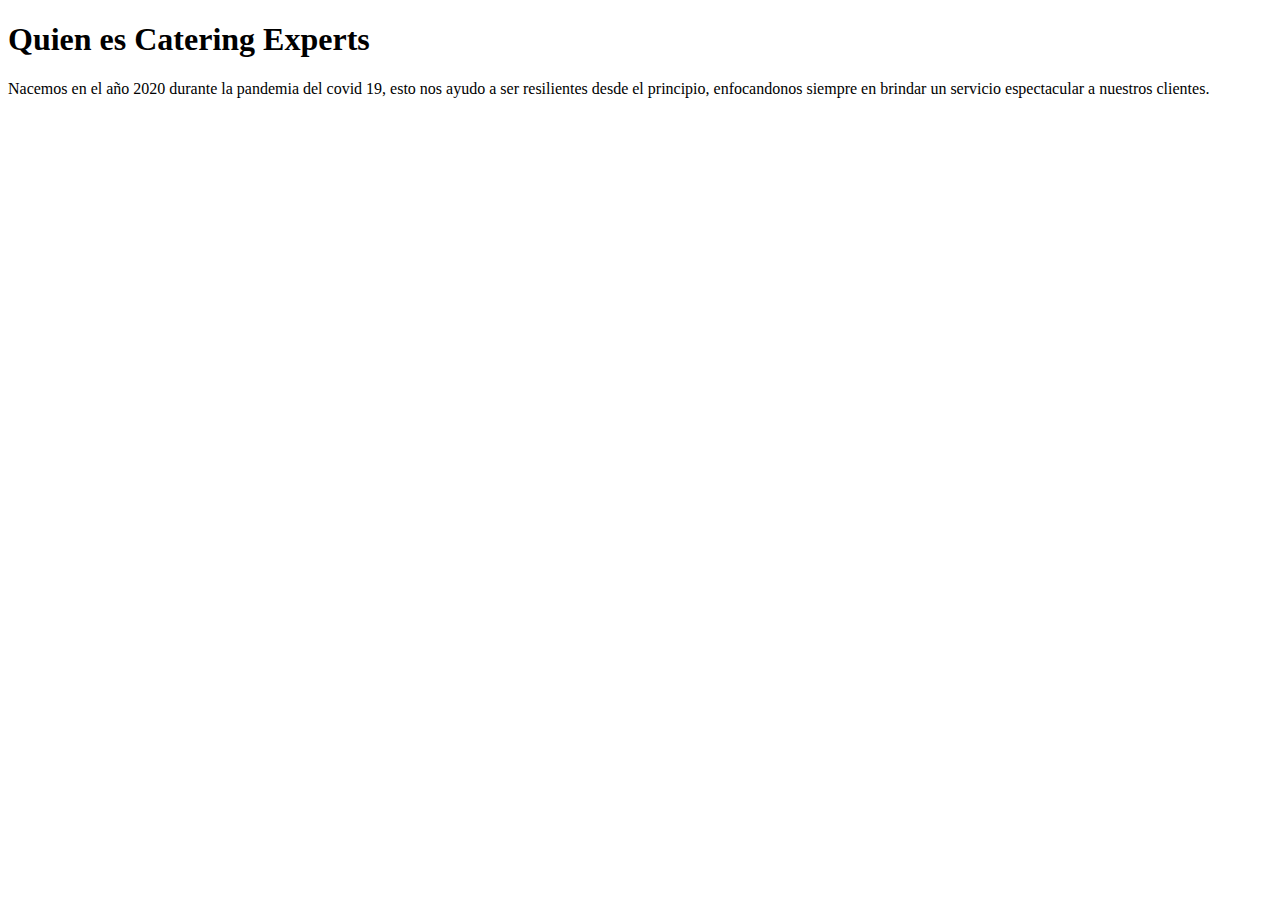
==== about.html @ 49453ecb "adding about page" ====
<!DOCTYPE html>
<html lang="en">
<head>
    <meta charset="UTF-8">
    <meta name="viewport" content="width=device-width, initial-scale=1.0">
    <title>About</title>
</head>
<body>
    <h1>Quien es Catering Experts </h1>
    <p>
        
        Nacemos en el año 2020 durante la pandemia 
        del covid 19, esto nos ayudo a ser resilientes
        desde el principio, enfocandonos siempre en
        brindar un servicio espectacular a nuestros clientes.

    </p>
</body>
</html>
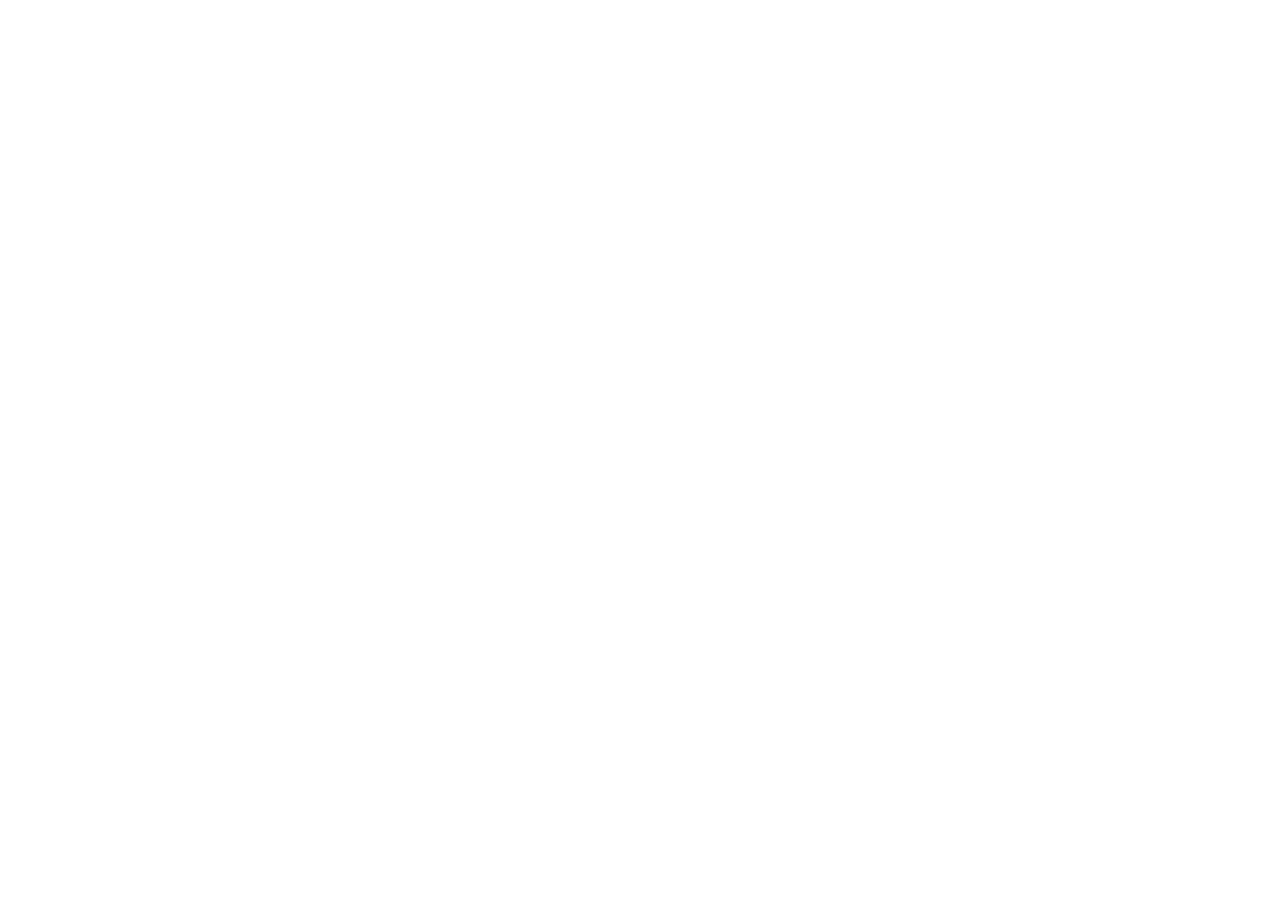
==== commit b3a4432d: "Base para trabajar, estructura." ====
--- a/about.html
+++ b/about.html
@@ -1,19 +1,20 @@
-<!DOCTYPE html>
-<html lang="en">
-<head>
-    <meta charset="UTF-8">
-    <meta name="viewport" content="width=device-width, initial-scale=1.0">
-    <title>About</title>
-</head>
-<body>
-    <h1>Quien es Catering Experts </h1>
-    <p>
-        
-        Nacemos en el año 2020 durante la pandemia 
-        del covid 19, esto nos ayudo a ser resilientes
-        desde el principio, enfocandonos siempre en
-        brindar un servicio espectacular a nuestros clientes.
-
-    </p>
-</body>
+<!DOCTYPE html>
+<html>
+
+<head>
+  <!-- Deja el contenido estático necesario en el head, si lo hay -->
+</head>
+
+<body>
+  <header id="header">
+    <!-- Con el uso de JavaScript, el contenido de este header se carga desde un archivo externo -->
+  </header>
+  
+  <footer id="footer">
+    <!-- Con el uso de JavaScript, el contenido de este footer se carga 
+    desde un archivo externo (footer.html) -->
+  </footer>
+</body>
+<!-- script para llamar a las funciones de JavaScript del archivo script.js-->
+<script src="js/script.js"></script> 
 </html>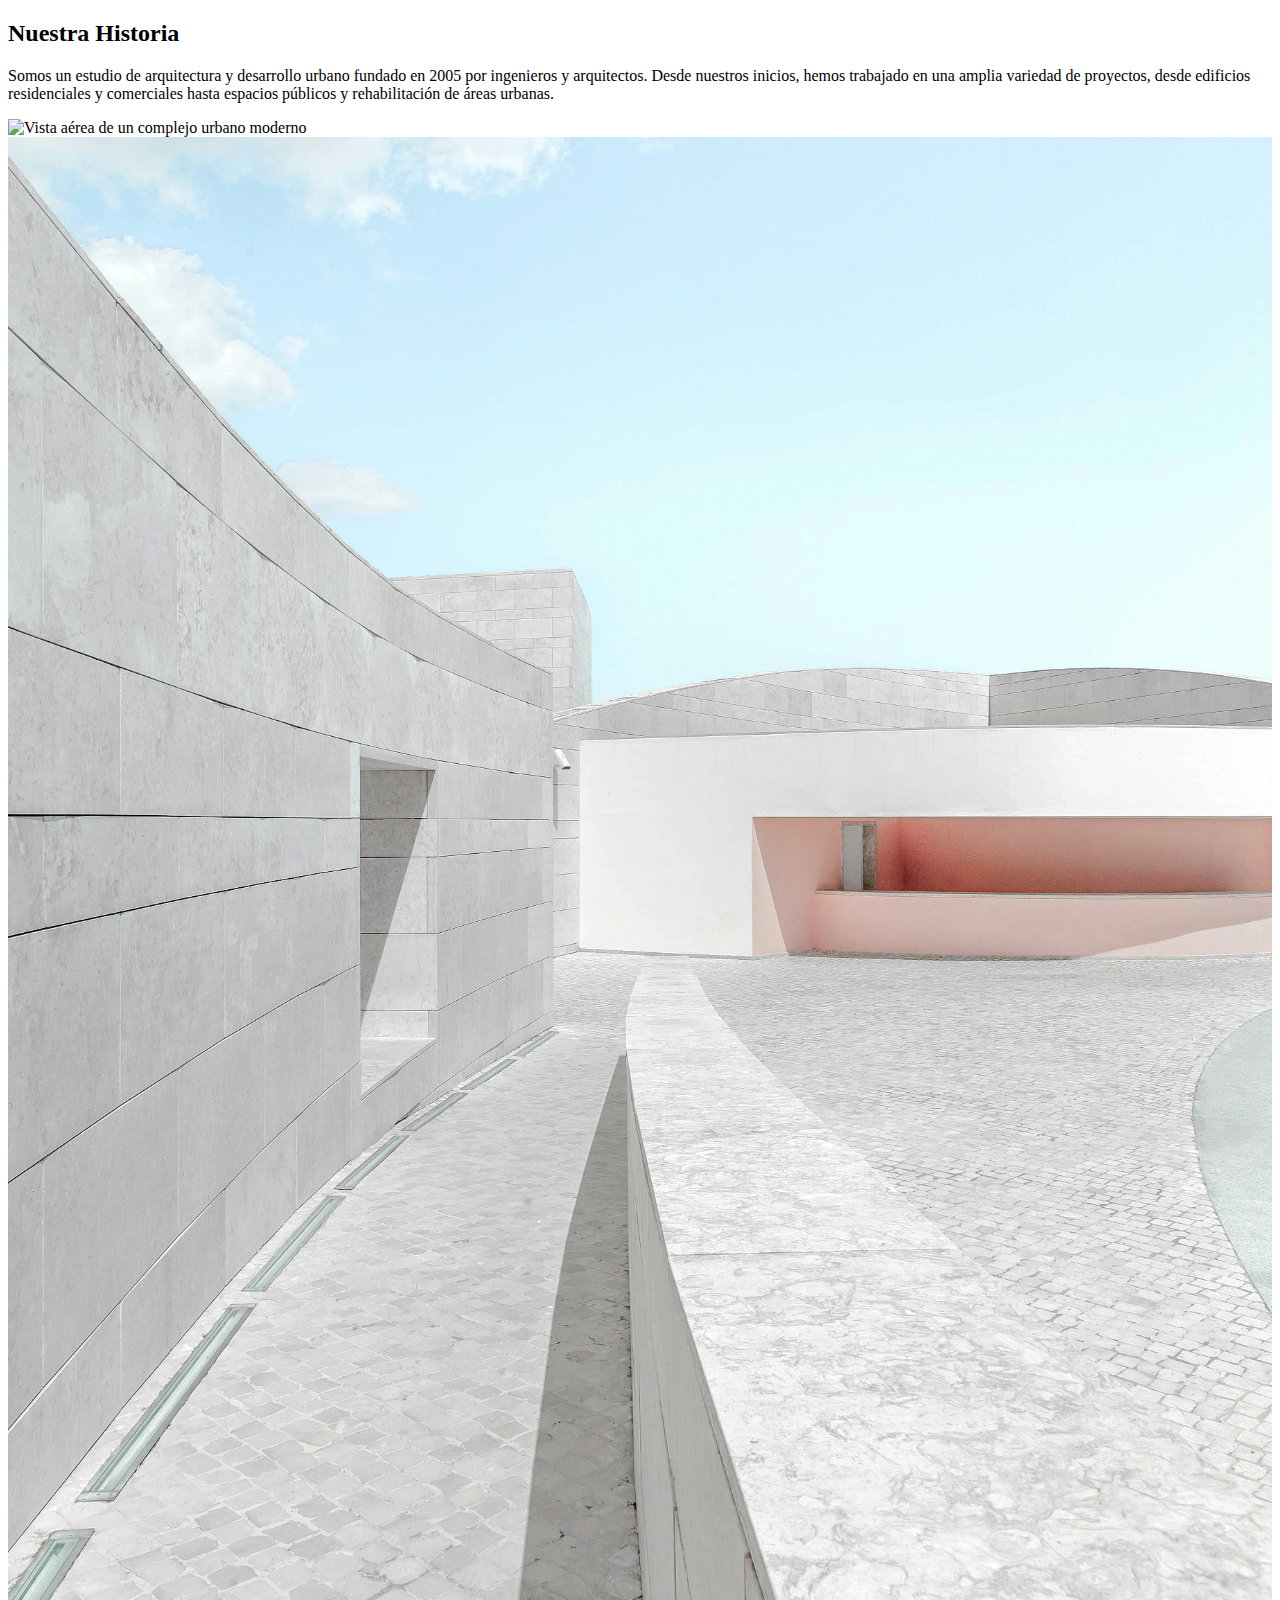
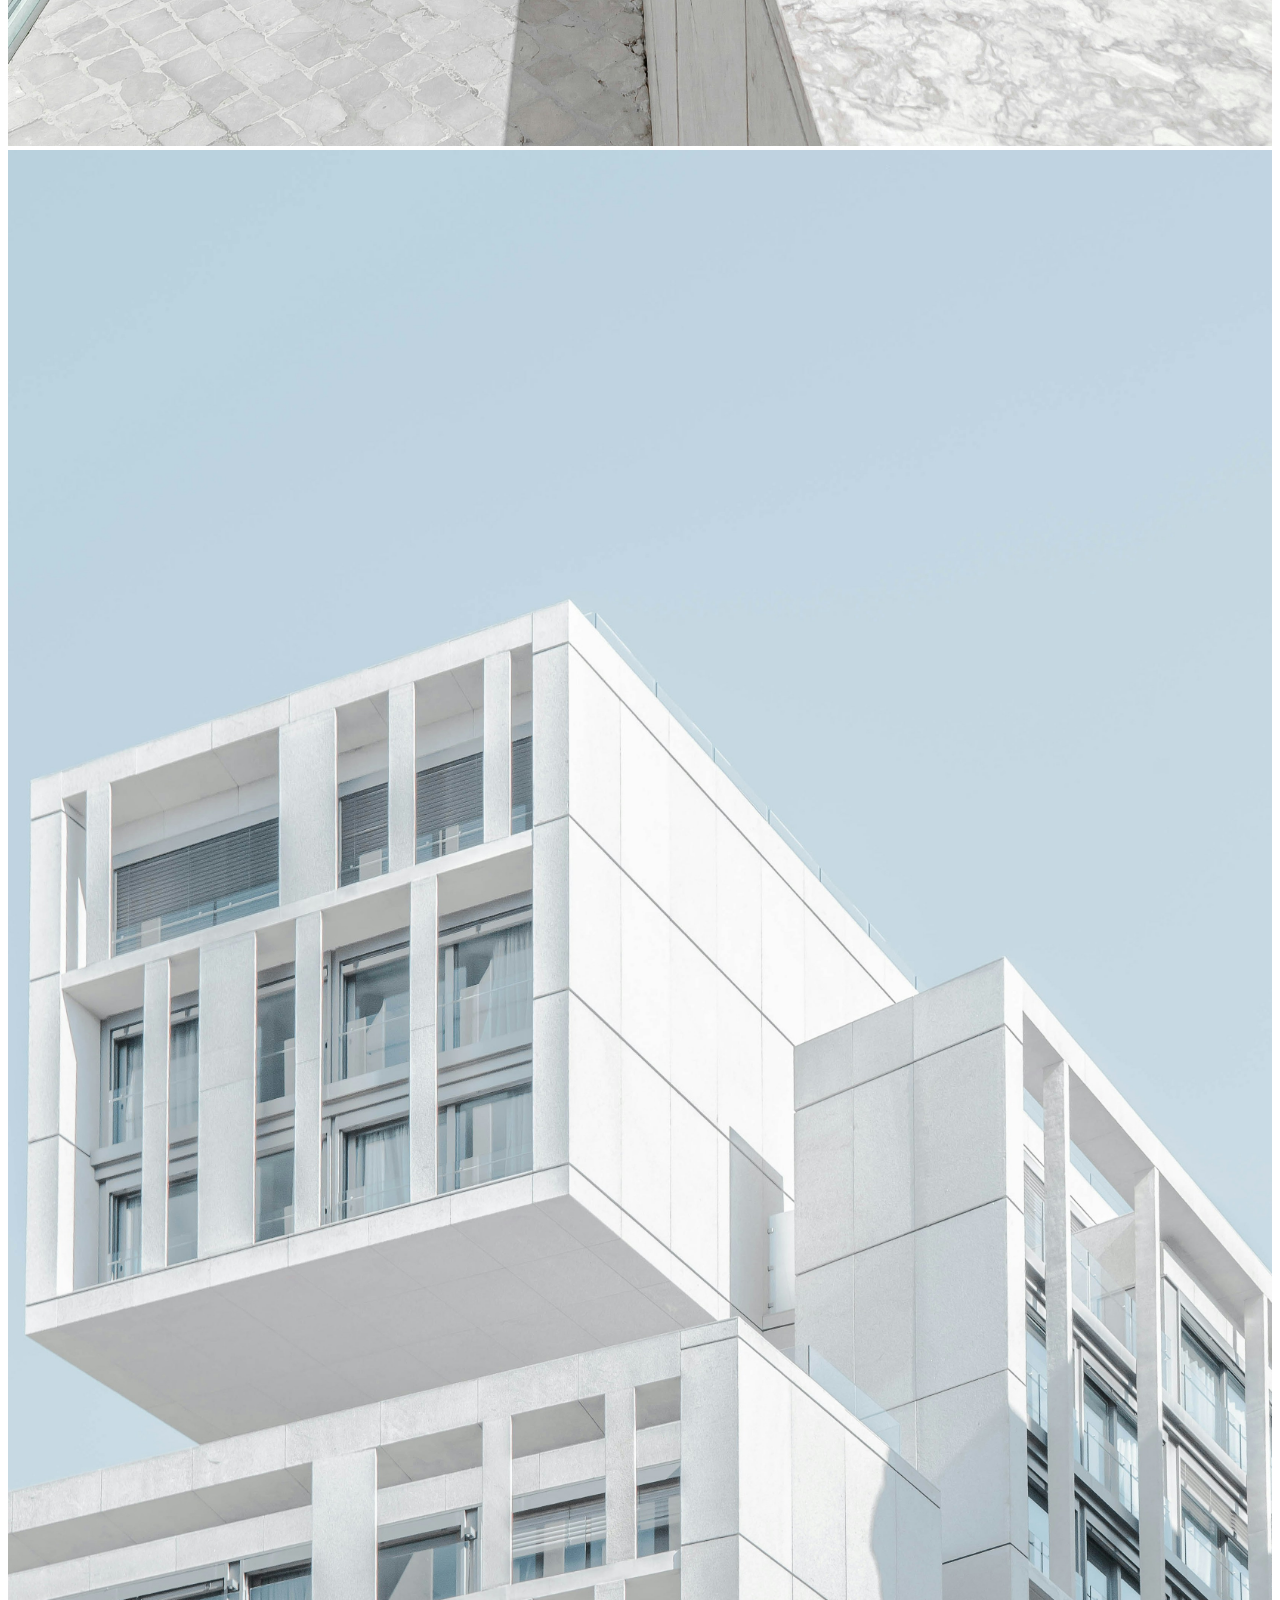
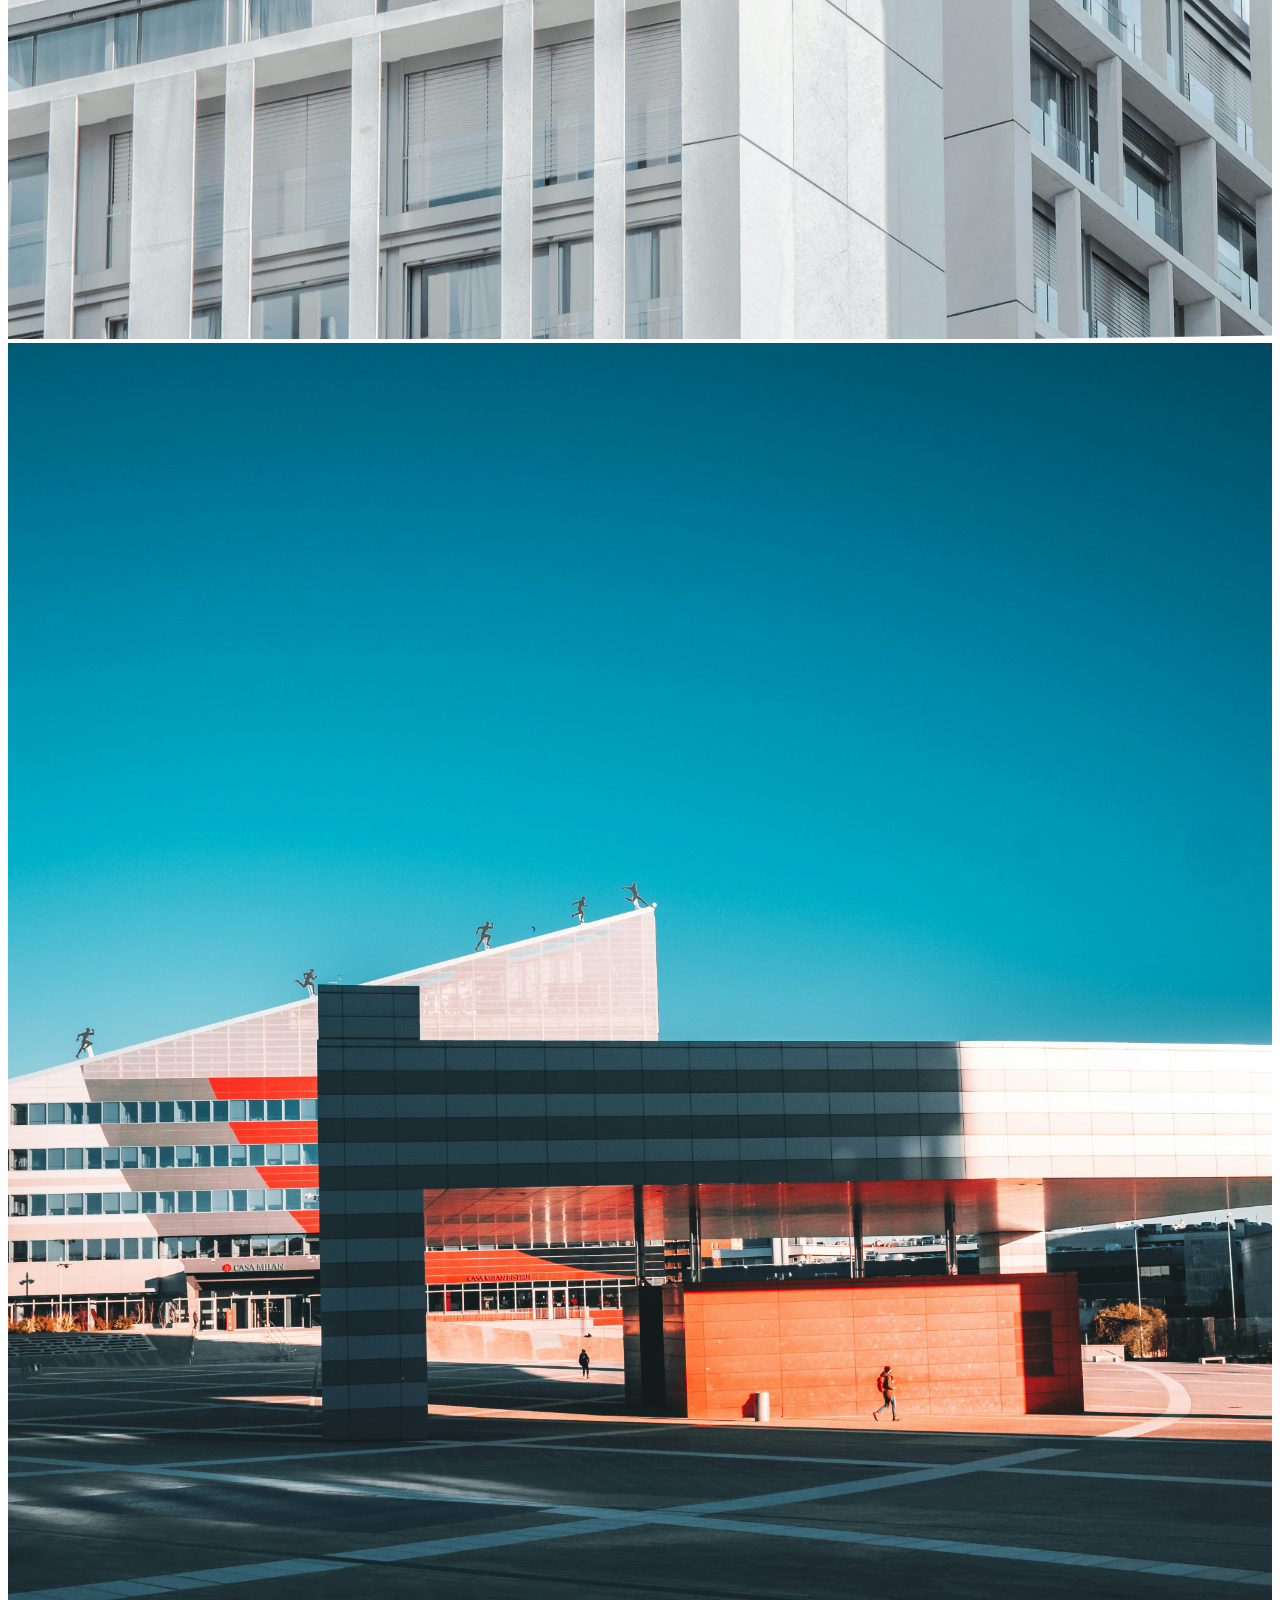
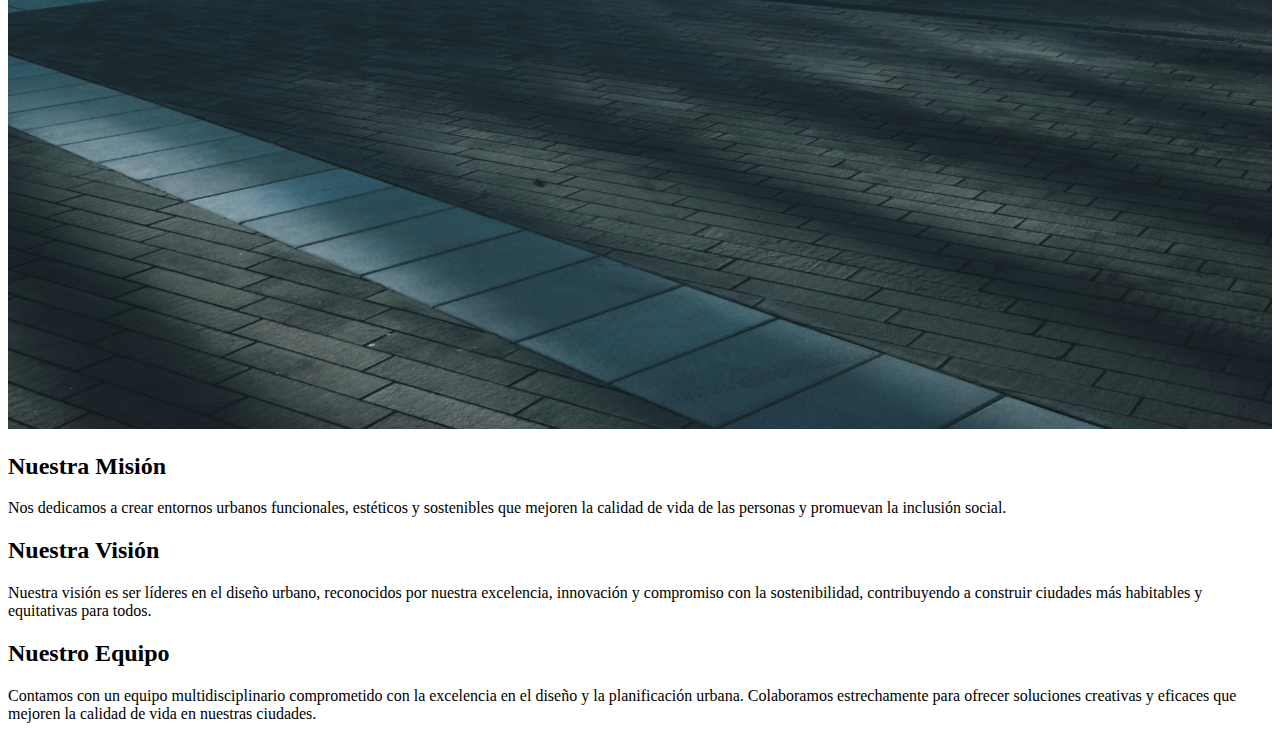
==== commit 3ef45c25: "Merge branch 'main' of https://github.com/rey03Lu/proyectoDAW" ====
--- a/about.html
+++ b/about.html
@@ -2,19 +2,67 @@
 <html>
 
 <head>
-  <!-- Deja el contenido estático necesario en el head, si lo hay -->
+  <style>
+    .imagen img {
+      max-width: 100%; /* Para asegurar que la imagen no sea más ancha que su contenedor */
+      height: auto; /* Para mantener la proporción de aspecto de la imagen */
+    }
+  </style>
 </head>
 
 <body>
   <header id="header">
-    <!-- Con el uso de JavaScript, el contenido de este header se carga desde un archivo externo -->
+    <!-- Con el uso de JavaScript, el contenido de este header se carga 
+    desde un archivo externo (header.html) -->
   </header>
-  
+
+  <main>
+    <section>
+      <h2>Nuestra Historia</h2>
+      <p>Somos un estudio de arquitectura y desarrollo urbano fundado en 2005 por ingenieros y arquitectos. Desde nuestros inicios, hemos trabajado en una amplia variedad de proyectos, desde edificios residenciales y comerciales hasta espacios públicos y rehabilitación de áreas urbanas.</p>
+    </section>
+
+    <!-- Galería de imágenes -->
+    <section class="galeria">
+      <div class="imagen">
+        <img src="images/imagenes_QuienesSomos/danist-soh-dqXiw7nCb9Q-unsplash.jpg" alt="Vista aérea de un complejo urbano moderno">
+      </div>
+      <div class="imagen">
+        <img src="images/imagenes_QuienesSomos/joel-filipe-6pq-BnMce1E-unsplash.jpg" alt="Edificio contemporáneo iluminado por la noche">
+      </div>
+      <div class="imagen">
+        <img src="images/imagenes_QuienesSomos/joel-filipe-RFDP7_80v5A-unsplash.jpg" alt="Intersección urbana con tráfico y peatones">
+      </div>
+      <div class="imagen">
+        <img src="images/imagenes_QuienesSomos/mikita-yo-7OwUpvntk_I-unsplash.jpg" alt="Vista panorámica de una ciudad al atardecer">
+      </div>
+    </section>
+
+    <section>
+      <h2>Nuestra Misión</h2>
+      <p>Nos dedicamos a crear entornos urbanos funcionales, estéticos y sostenibles que mejoren la calidad de vida de las personas y promuevan la inclusión social.</p>
+    </section>
+    <section>
+      <h2>Nuestra Visión</h2>
+      <p>Nuestra visión es ser líderes en el diseño urbano, reconocidos por nuestra excelencia, innovación y compromiso con la sostenibilidad, contribuyendo a construir ciudades más habitables y equitativas para todos.</p>
+    </section>
+    <section>
+      <h2>Nuestro Equipo</h2>
+      <p>Contamos con un equipo multidisciplinario comprometido con la excelencia en el diseño y la planificación urbana. Colaboramos estrechamente para ofrecer soluciones creativas y eficaces que mejoren la calidad de vida en nuestras ciudades.</p>
+    </section>
+
+  </main>
+
   <footer id="footer">
     <!-- Con el uso de JavaScript, el contenido de este footer se carga 
     desde un archivo externo (footer.html) -->
   </footer>
+
+  <!-- script para llamar a las funciones de JavaScript del archivo script.js-->
+  <script src="js/script.js"></script> 
+
 </body>
-<!-- script para llamar a las funciones de JavaScript del archivo script.js-->
-<script src="js/script.js"></script> 
-</html>+
+</html>
+
+
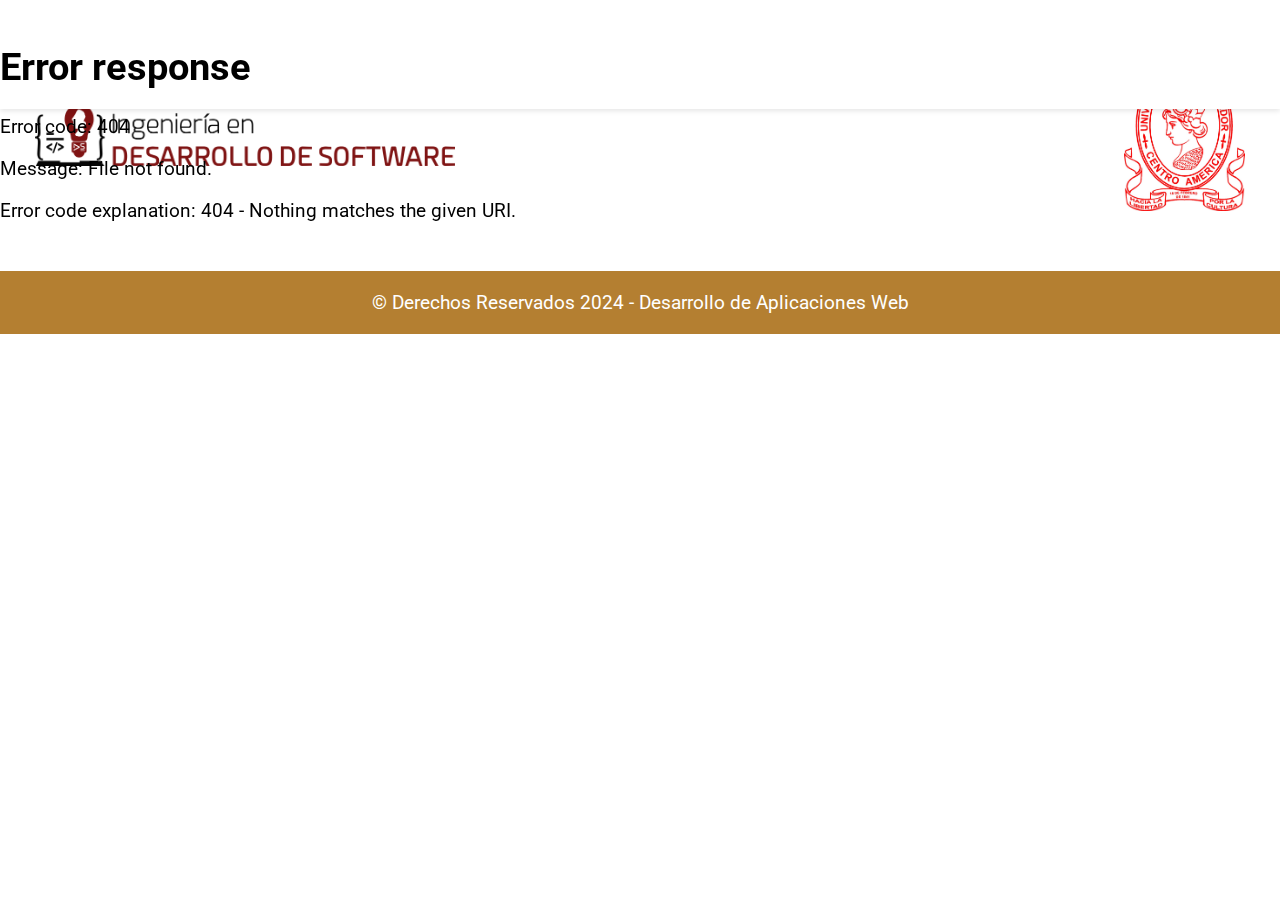
==== commit 700c609c: "Merge pull request #11 from luispolanco092/main" ====
--- a/about.html
+++ b/about.html
@@ -2,67 +2,19 @@
 <html>
 
 <head>
-  <style>
-    .imagen img {
-      max-width: 100%; /* Para asegurar que la imagen no sea más ancha que su contenedor */
-      height: auto; /* Para mantener la proporción de aspecto de la imagen */
-    }
-  </style>
+  <!-- Deja el contenido estático necesario en el head, si lo hay -->
 </head>
 
 <body>
   <header id="header">
-    <!-- Con el uso de JavaScript, el contenido de este header se carga 
-    desde un archivo externo (header.html) -->
+    <!-- Con el uso de JavaScript, el contenido de este header se carga desde un archivo externo -->
   </header>
-
-  <main>
-    <section>
-      <h2>Nuestra Historia</h2>
-      <p>Somos un estudio de arquitectura y desarrollo urbano fundado en 2005 por ingenieros y arquitectos. Desde nuestros inicios, hemos trabajado en una amplia variedad de proyectos, desde edificios residenciales y comerciales hasta espacios públicos y rehabilitación de áreas urbanas.</p>
-    </section>
-
-    <!-- Galería de imágenes -->
-    <section class="galeria">
-      <div class="imagen">
-        <img src="images/imagenes_QuienesSomos/danist-soh-dqXiw7nCb9Q-unsplash.jpg" alt="Vista aérea de un complejo urbano moderno">
-      </div>
-      <div class="imagen">
-        <img src="images/imagenes_QuienesSomos/joel-filipe-6pq-BnMce1E-unsplash.jpg" alt="Edificio contemporáneo iluminado por la noche">
-      </div>
-      <div class="imagen">
-        <img src="images/imagenes_QuienesSomos/joel-filipe-RFDP7_80v5A-unsplash.jpg" alt="Intersección urbana con tráfico y peatones">
-      </div>
-      <div class="imagen">
-        <img src="images/imagenes_QuienesSomos/mikita-yo-7OwUpvntk_I-unsplash.jpg" alt="Vista panorámica de una ciudad al atardecer">
-      </div>
-    </section>
-
-    <section>
-      <h2>Nuestra Misión</h2>
-      <p>Nos dedicamos a crear entornos urbanos funcionales, estéticos y sostenibles que mejoren la calidad de vida de las personas y promuevan la inclusión social.</p>
-    </section>
-    <section>
-      <h2>Nuestra Visión</h2>
-      <p>Nuestra visión es ser líderes en el diseño urbano, reconocidos por nuestra excelencia, innovación y compromiso con la sostenibilidad, contribuyendo a construir ciudades más habitables y equitativas para todos.</p>
-    </section>
-    <section>
-      <h2>Nuestro Equipo</h2>
-      <p>Contamos con un equipo multidisciplinario comprometido con la excelencia en el diseño y la planificación urbana. Colaboramos estrechamente para ofrecer soluciones creativas y eficaces que mejoren la calidad de vida en nuestras ciudades.</p>
-    </section>
-
-  </main>
-
+  
   <footer id="footer">
     <!-- Con el uso de JavaScript, el contenido de este footer se carga 
     desde un archivo externo (footer.html) -->
   </footer>
-
-  <!-- script para llamar a las funciones de JavaScript del archivo script.js-->
-  <script src="js/script.js"></script> 
-
 </body>
-
-</html>
-
-
+<!-- script para llamar a las funciones de JavaScript del archivo script.js-->
+<script src="js/script.js"></script> 
+</html>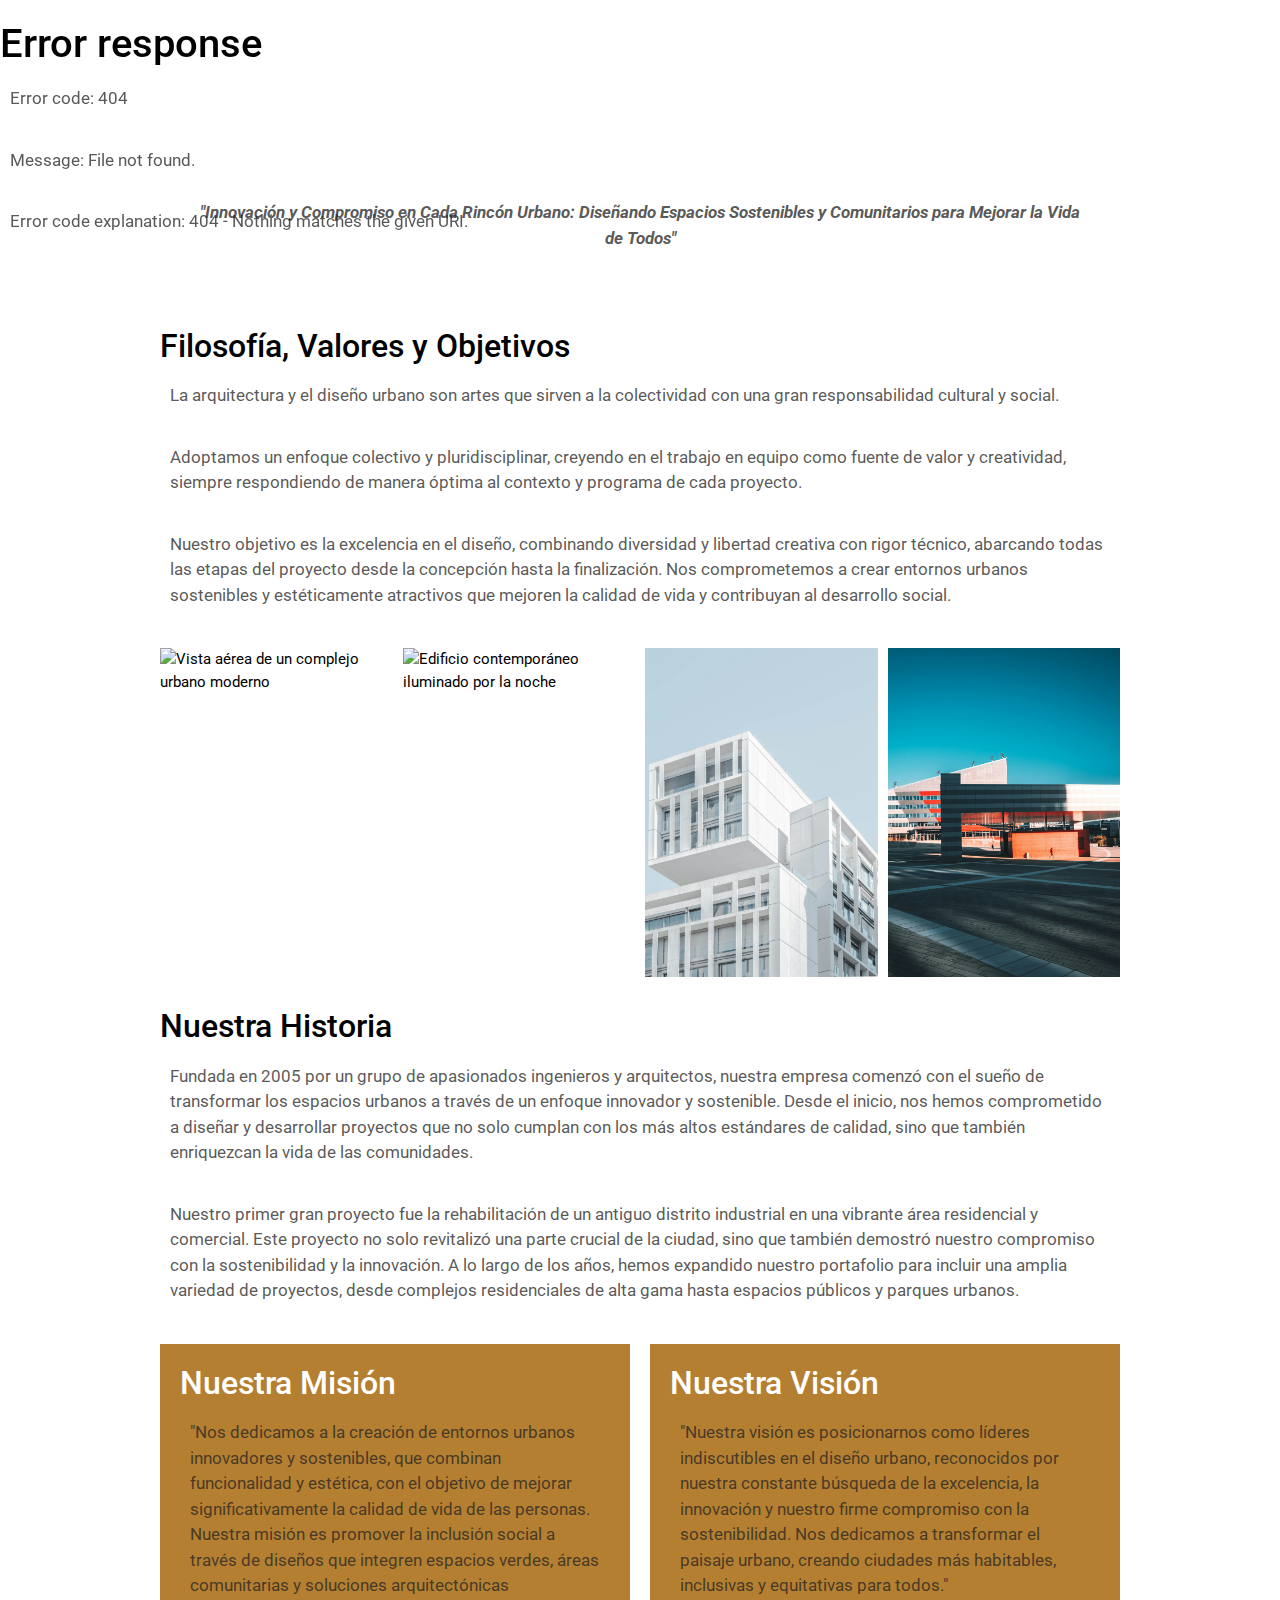
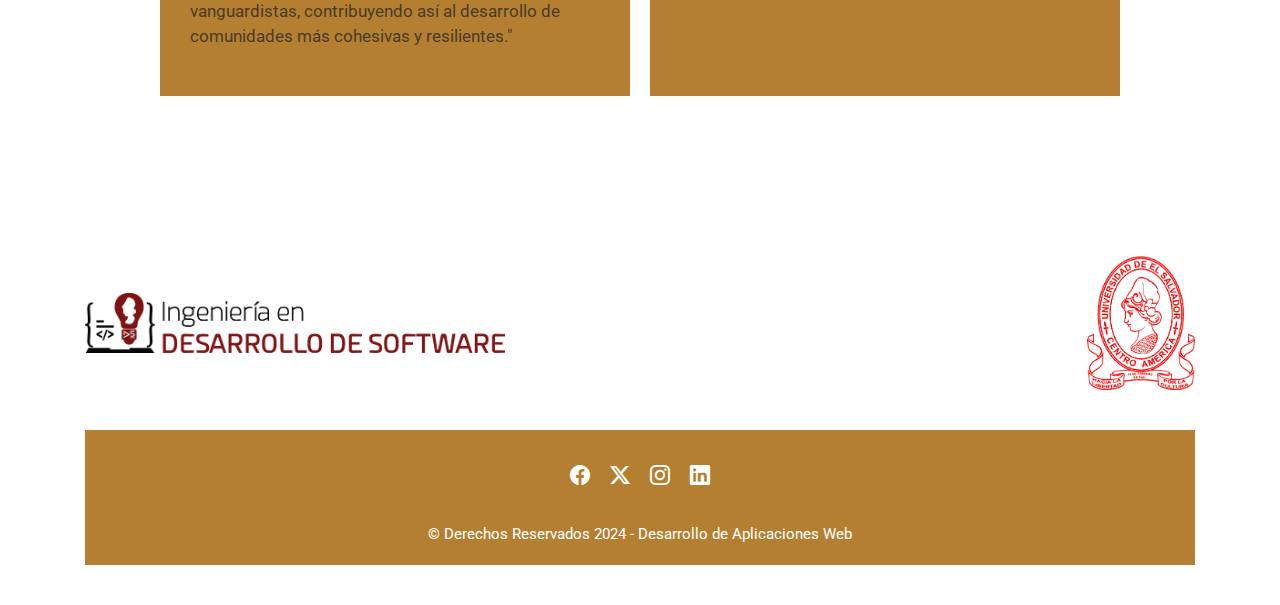
==== commit 6a407b28: "Revert "home finalizado para ordenadores, ajuste al header."" ====
--- a/about.html
+++ b/about.html
@@ -1,20 +1,73 @@
-<!DOCTYPE html>
-<html>
-
-<head>
-  <!-- Deja el contenido estático necesario en el head, si lo hay -->
-</head>
-
-<body>
-  <header id="header">
-    <!-- Con el uso de JavaScript, el contenido de este header se carga desde un archivo externo -->
-  </header>
-  
-  <footer id="footer">
-    <!-- Con el uso de JavaScript, el contenido de este footer se carga 
-    desde un archivo externo (footer.html) -->
-  </footer>
-</body>
-<!-- script para llamar a las funciones de JavaScript del archivo script.js-->
-<script src="js/script.js"></script> 
-</html>+<!DOCTYPE html>
+<html>
+
+  <head>
+    <!-- Deja el contenido estático necesario en el head, si lo hay -->
+  </head>
+
+
+  <body>
+    <header id="header">
+      <!-- Con el uso de JavaScript, el contenido de este header se carga 
+      desde un archivo externo (header.html) -->
+    </header>
+
+<body>
+  <main class="container-about">
+    <section>
+      <div class="slogan">
+        <p class="slogan-text">"Innovación y Compromiso en Cada Rincón Urbano: Diseñando Espacios Sostenibles y Comunitarios para Mejorar la Vida de Todos"</p>
+      </div>
+    <section>
+      <h2>Filosofía, Valores y Objetivos</h2>
+      <p>La arquitectura y el diseño urbano son artes que sirven a la colectividad con una gran responsabilidad cultural y social.</p>
+      <p>Adoptamos un enfoque colectivo y pluridisciplinar, creyendo en el trabajo en equipo como fuente de valor y creatividad, siempre respondiendo de manera óptima al contexto y programa de cada proyecto.</p>
+      <p>Nuestro objetivo es la excelencia en el diseño, combinando diversidad y libertad creativa con rigor técnico, abarcando todas las etapas del proyecto desde la concepción hasta la finalización. Nos comprometemos a crear entornos urbanos sostenibles y estéticamente atractivos que mejoren la calidad de vida y contribuyan al desarrollo social.</p>
+    </section>
+    <section class="galeria">
+      <div class="imagen">
+        <img src="images/imagenes_QuienesSomos/arquitectura-y-urbanismo-1-1024x576.jpeg" alt="Vista aérea de un complejo urbano moderno">
+      </div>
+      <div class="imagen">
+        <img src="images/imagenes_QuienesSomos/pexels-expect-best-79873-323780.jpg" alt="Edificio contemporáneo iluminado por la noche">
+      </div>
+      <div class="imagen">
+        <img src="images/imagenes_QuienesSomos/joel-filipe-RFDP7_80v5A-unsplash.jpg" alt="Intersección urbana con tráfico y peatones">
+      </div>
+      <div class="imagen">
+        <img src="images/imagenes_QuienesSomos/mikita-yo-7OwUpvntk_I-unsplash.jpg" alt="Vista panorámica de una ciudad al atardecer">
+      </div>
+    </section>   
+  
+    <section class="historia">
+      <h2>Nuestra Historia</h2>
+      <p>Fundada en 2005 por un grupo de apasionados ingenieros y arquitectos, nuestra empresa comenzó con el sueño de transformar los espacios urbanos a través de un enfoque innovador y sostenible. Desde el inicio, nos hemos comprometido a diseñar y desarrollar proyectos que no solo cumplan con los más altos estándares de calidad, sino que también enriquezcan la vida de las comunidades.</p>
+      <p>Nuestro primer gran proyecto fue la rehabilitación de un antiguo distrito industrial en una vibrante área residencial y comercial. Este proyecto no solo revitalizó una parte crucial de la ciudad, sino que también demostró nuestro compromiso con la sostenibilidad y la innovación. A lo largo de los años, hemos expandido nuestro portafolio para incluir una amplia variedad de proyectos, desde complejos residenciales de alta gama hasta espacios públicos y parques urbanos.</p>
+    </section>
+    <section>
+    <div class="mision-vision">
+      <section class="mision">
+        <h2>Nuestra Misión</h2>
+        <p>"Nos dedicamos a la creación de entornos urbanos innovadores y sostenibles, que combinan funcionalidad y estética, con el objetivo de mejorar significativamente la calidad de vida de las personas. Nuestra misión es promover la inclusión social a través de diseños que integren espacios verdes, áreas comunitarias y soluciones arquitectónicas vanguardistas, contribuyendo así al desarrollo de comunidades más cohesivas y resilientes."</p>
+      </section>
+      <section class="vision">
+        <h2>Nuestra Visión</h2>
+        <p>"Nuestra visión es posicionarnos como líderes indiscutibles en el diseño urbano, reconocidos por nuestra constante búsqueda de la excelencia, la innovación y nuestro firme compromiso con la sostenibilidad. Nos dedicamos a transformar el paisaje urbano, creando ciudades más habitables, inclusivas y equitativas para todos."</p>
+      </section>
+    </div>
+  </main>
+  
+  
+  <footer id="footer">
+    <!-- Con el uso de JavaScript, el contenido de este footer se carga 
+    desde un archivo externo (footer.html) -->
+  </footer>
+
+  <!-- script para llamar a las funciones de JavaScript del archivo script.js-->
+  <script src="js/script.js"></script> 
+
+</body>
+
+</html>
+
+
